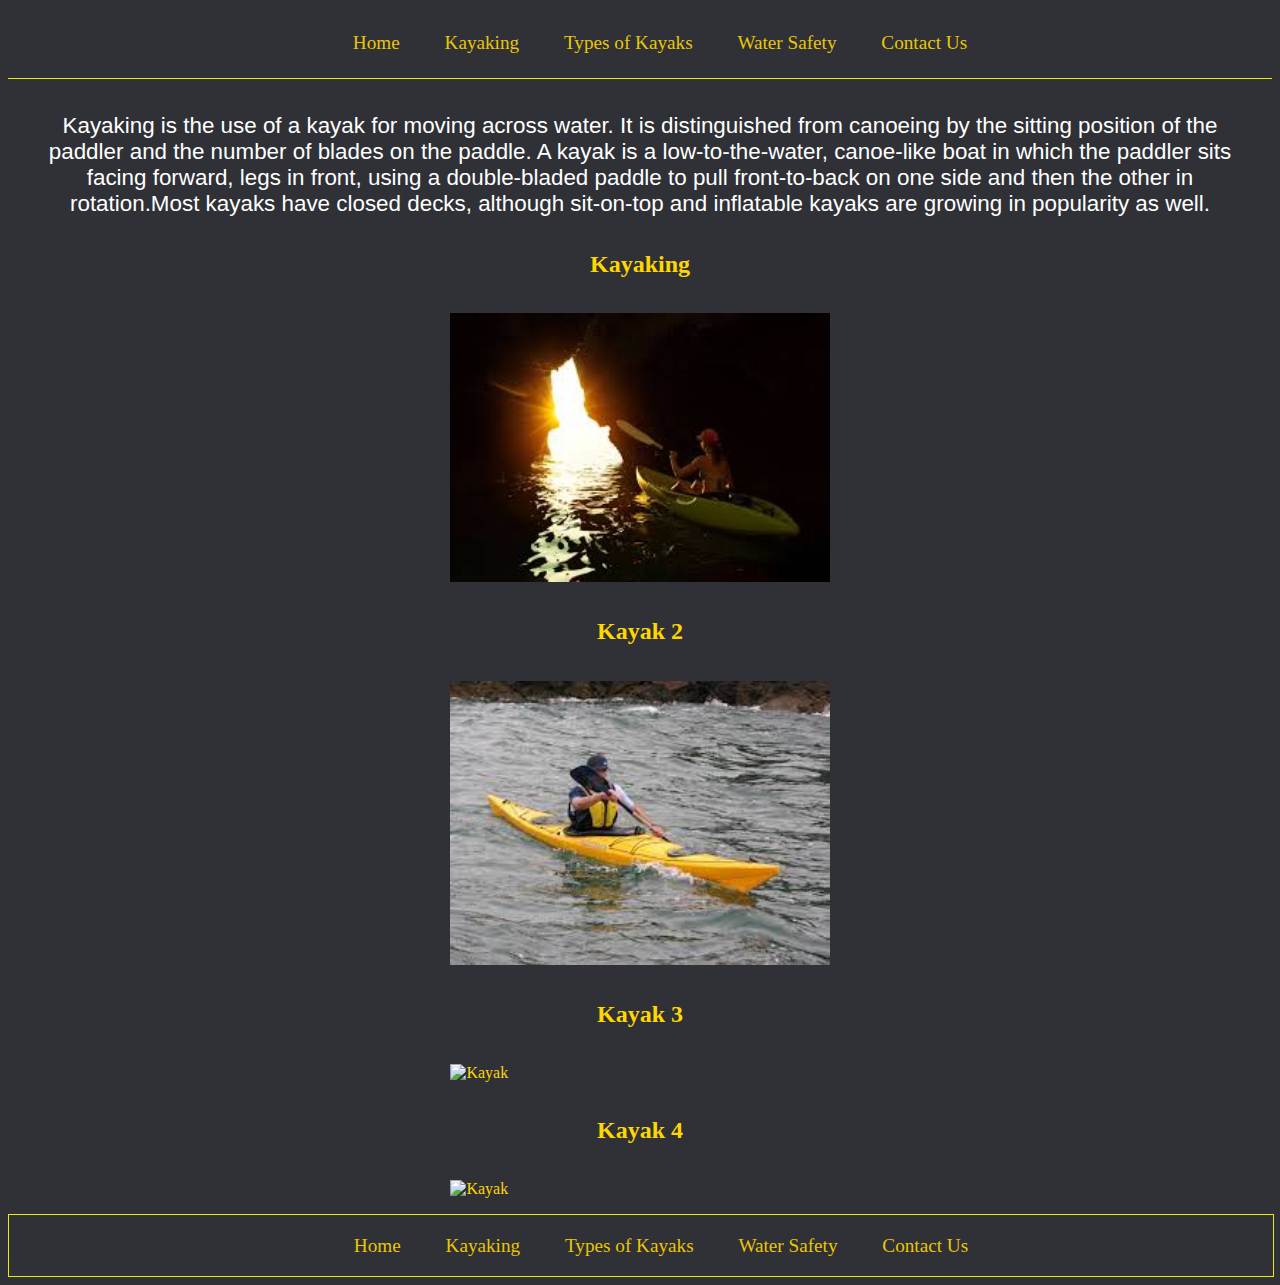
==== kayaking.html @ ad483c03 "Add files via upload" ====
<!DOCTYPE html>
<html lang="en">
<head>
    
	
	<title>Kayak Information</title> 
    <link rel="stylesheet" type="text/css" href="styles/style.css"/>
    
    
</head>
<body> 
	
    
    
    <nav>
        <ul> <!-- Unordered List -->
        <li><a href="index.html">Home</a></li>
        <li><a href="kayaking.html">Kayaking</a></li>
            <li><a href="typesofkayaks.html">Types of Kayaks</a></li>
        <li><a href="watersafety.html">Water Safety</a></li>
        <li><a href="contactus.html">Contact Us</a></li>
        </ul>
    </nav>
    
	<main>
         <section class="bean">
            <p>
          Kayaking is the use of a kayak for moving across water. It is distinguished from canoeing by the sitting position of the paddler and the number of blades on the paddle. A kayak is a low-to-the-water, canoe-like boat in which the paddler sits facing forward, legs in front, using a double-bladed paddle to pull front-to-back on one side and then the other in rotation.Most kayaks have closed decks, although sit-on-top and inflatable kayaks are growing in popularity as well. 
            </p>
        </section>
        
            <section>
                <h2>Kayaking</h2>
                <img class="house" src="images/Kayak 1.jpg" alt="Kayaking">
            </section>
        
            <section>
                <h2>Kayak 2</h2>
                <img class="house" src="images/kayak%202.jpg" alt="Kayak">
                </section>
            
        <section>
                <h2>Kayak 3</h2>
                <img class="house" src="images/kayak 3.jpg" alt="Kayak">
            </section>
        
          <section>
                <h2>Kayak 4</h2>
                <img class="house" src="images/kayak 4.jpg" alt="Kayak">
            </section>
        
        
       
        
        
   
	</main>
    
    <footer>
        
            <ul>
        <li><a href="index.html">Home</a></li>
        <li><a href="kayaking.html">Kayaking</a></li>
            <li><a href="typesofkayaks.html">Types of Kayaks</a></li>
        <li><a href="watersafety.html">Water Safety</a></li>
        <li><a href="contactus.html">Contact Us</a></li>
            </ul>
       
    </footer>
    
</body>
</html>
---- styles/style.css ----
body{
    background-color: #2f3136;
}

main{
    color: gold;
}

nav{
    background-color: #2f3136;
    opacity: 90%;
    padding: 5px;
    border-bottom: 1px solid yellow;
}

nav ul, footer ul{
    text-align: center;
    font-size: 1.2em;
}

nav ul li, footer ul li{
    list-style-type: none;
    background-color: #2f3136;
    display: inline;
    padding: 15px;
    margin: 5px;
}

nav ul li a, footer ul li a{
    color: gold;
    text-decoration: none;
}

nav ul li:hover, footer ul li:hover{
    background-color: red;
}

aside{
    color: gold;
    text-align: center;
}

footer{
    clear: both;
    border: 1px solid yellow;
    padding: 0px;
    margin: 0px;
    position: relative;
    bottom: 0px;
    width: 100%;
    background-color: #2f3136;
    text-align: center;
    color: gold;
    opacity: 90%;
}

.mainText{
    color: white;
    width: 50%;
    margin-left: 5%;
    opacity: 95%;
    margin-top: 1%;
    font-family: Arial, Helvetica, sans-serif;
    font-size: 1.4em;
}

aside{
    width: 30%;
    float: right;
    margin-right: 5%;
}

.video{
    color: gold;
    opacity: 90%;
    text-align: left;
    font-size: 1em;
    margin-left: 2%;
    margin-top: 2%;
    margin-bottom: 2%
}
.bean{
    text-align:center;
    color: white;
    font-family: Arial, Helvetica, sans-serif;
    font-size: 1.4em;
    margin:1.5em;
}
.grass{
    width:250px;
    height:170px;
    display:inline-block;
    margin-right:1em;
    margin-bottom:1em;
    vertical-align:top;
    margin-left: 2em;
    
}
.jeremy{
    display:inline-block;
     color: white;
    font-family: Arial, Helvetica, sans-serif;
    font-size: 1.2em;
    margin-top:3.2em;
}
.lloyd{
    color: white;
    font-family: Arial, Helvetica, sans-serif;
    font-size: 1.7em;
    margin-top: 1%;
    width: 50%;
    padding-top:2em;
}
.activity{
    float: right;
    margin-bottom: 2%;
    width: 100%;
}

.house{
   display:block;
   margin:auto;
   width: 30%;
   height: 50%;
    padding:1em;
}

h2{
    text-align:center;
}



.mainTitle{
    color: gold;
    opacity: 90%;
    text-align: center;
}



.form{
    margin-left: 5%;
}


.required{
    font-weight: bold;
    color: red;
}

label{
    float: left;
    width: 112px;
    padding-right: 10px;
    text-align: right;
}

input{
    margin-left: 1em;
    margin-bottom: .5em;
    width: 220px;
}

input[type="radio"]{
    width: 10px
}


#button{
    margin-left: 138px;
}


#button, #reset{
    margin-top: .5em;
    width: 8em;
    background-color: orange;
    border: 2px solid white;
}
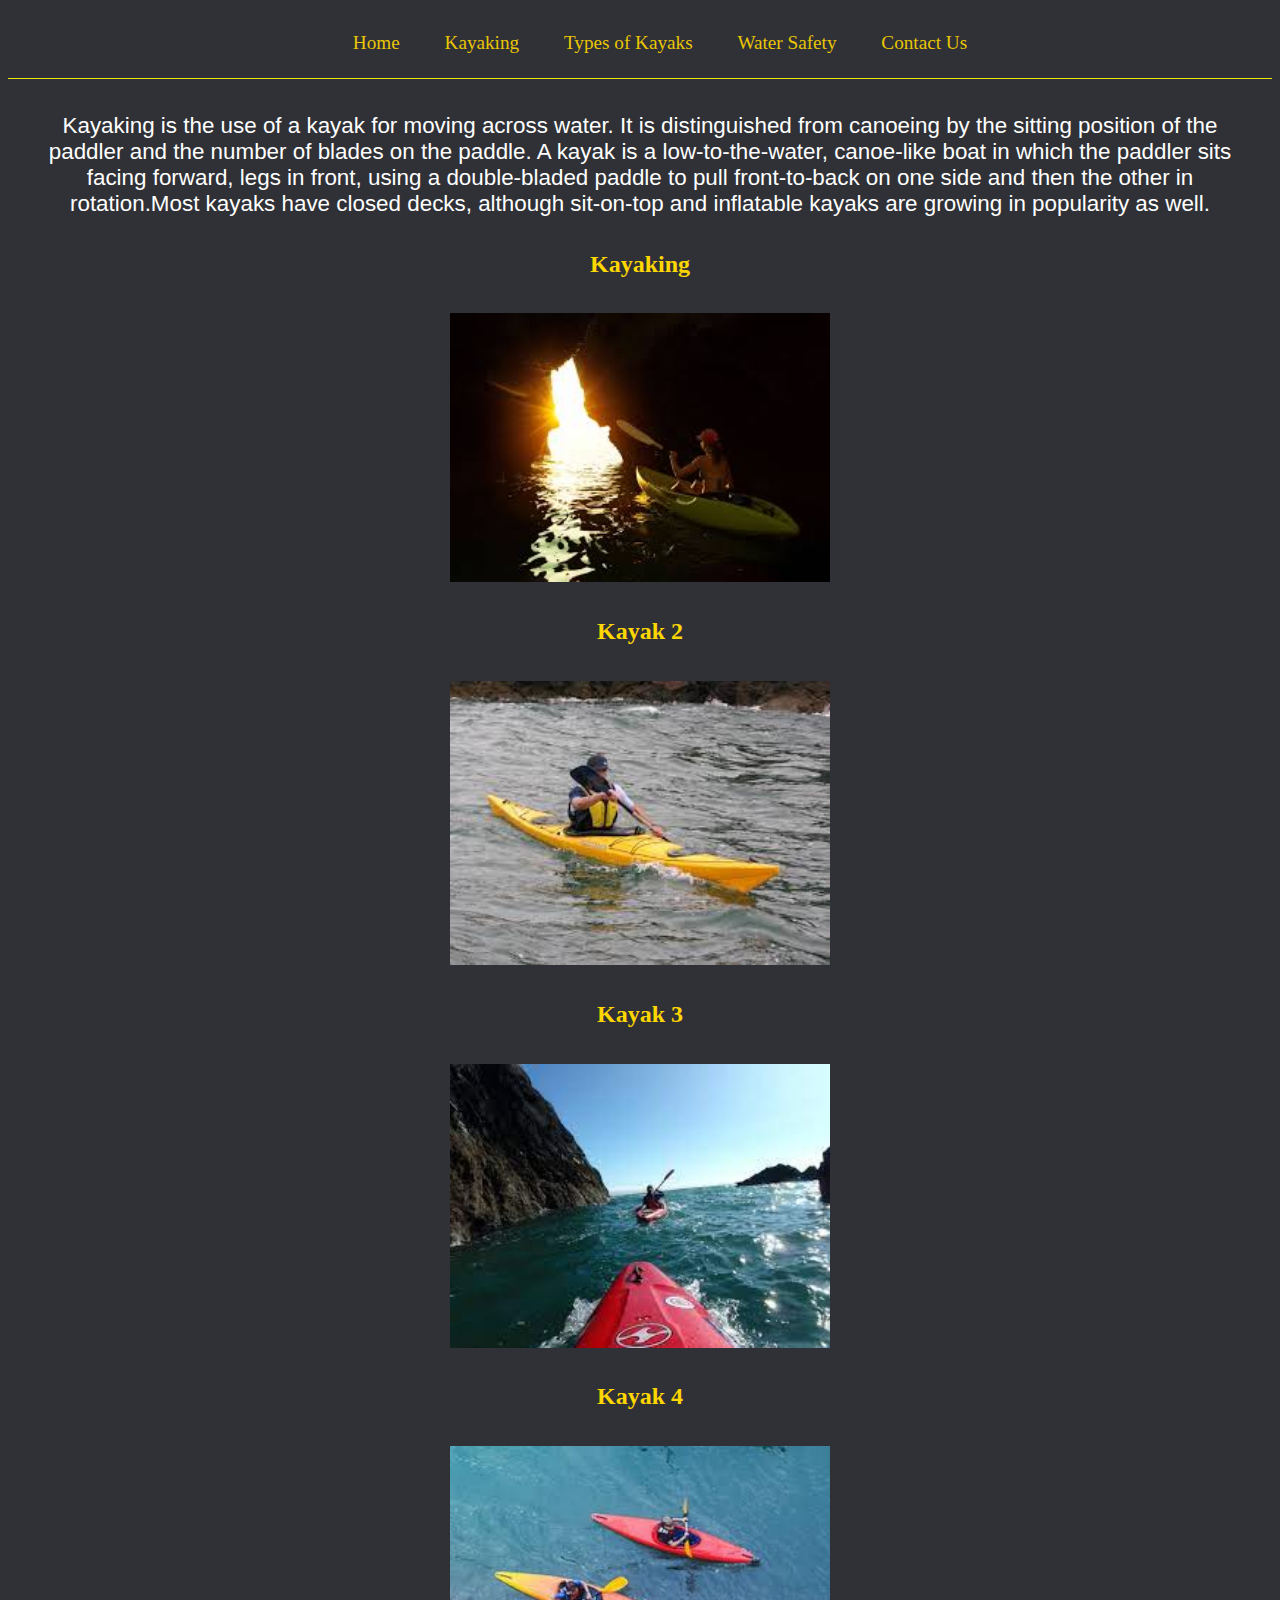
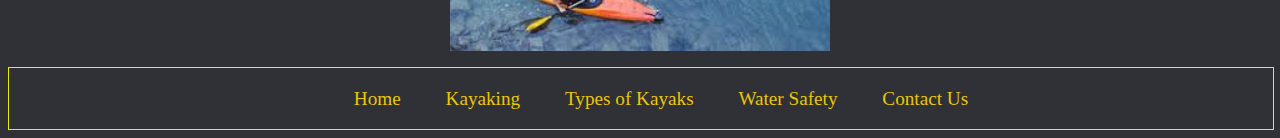
==== commit 96cd8fc3: "Add files via upload" ====
--- a/kayaking.html
+++ b/kayaking.html
@@ -41,12 +41,12 @@
             
         <section>
                 <h2>Kayak 3</h2>
-                <img class="house" src="images/kayak 3.jpg" alt="Kayak">
+                <img class="house" src="images/Kayak 3.jpg" alt="Kayak">
             </section>
         
           <section>
                 <h2>Kayak 4</h2>
-                <img class="house" src="images/kayak 4.jpg" alt="Kayak">
+                <img class="house" src="images/Kayak 4.jpg" alt="Kayak">
             </section>
         
         
